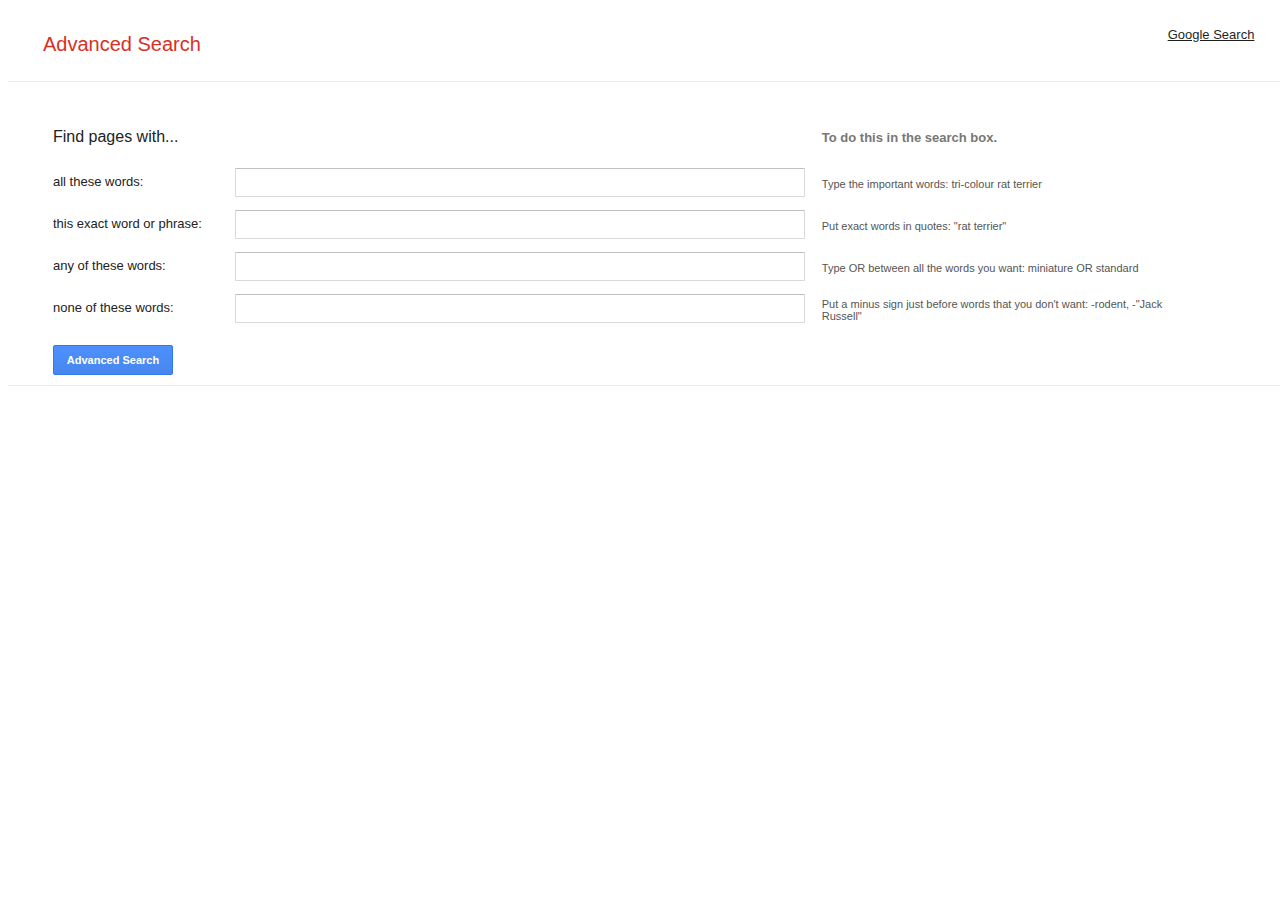
==== advanced-search.html @ 76b196b8 "Added advanced-search.html for large screens." ====
<!DOCTYPE html>
<html lang="en">
    <head>
        <title>Search</title>
        <meta name="viewport" content="width=device-width, initial-scale=1.0">
        <link rel="stylesheet" href="styles.css">
    </head>
    <body class="adv-search-body">
        <div class="adv-search-pg-contents">
            <div class="app-bar">
                <span class="adv-search-pg-title">Advanced Search</span>
            </div>
            <div class="grey-horizontal-rule"></div>

            <div class="advanced-search-form">
                <div class="grid-row">
                    <div class="row-item-1 heading-item-1">
                        Find pages with...
                    </div>
                    <div class="row-item-2">&nbsp;
                        <div class="row-item-3 heading-item-3 display-on-med-screen">
                            To do this in the search box.
                        </div>
                    </div>
                    <div class="row-item-3 heading-item-3 display-on-large-screen">
                        To do this in the search box.
                    </div>
                </div>
                <form action="https://google.com/search">
                    <div class="form-grid">
                        <div class="grid-row">
                            <label class="row-item-1" for="input1">
                                all these words:
                            </label>
                            <div class="row-item-2">
                                <div class="input-outer">
                                    <input type="text" name="as_q" id="input1">
                                </div>
                                <div class="row-item-3 display-on-med-screen">
                                    Type the important words: tri-colour rat terrier
                                </div>
                            </div>
                            <div class="row-item-3 display-on-large-screen">
                                Type the important words: tri-colour rat terrier
                            </div>
                        </div>
                        <div class="grid-row">
                            <label class="row-item-1" for="input2">
                                this exact word or phrase:
                            </label>
                            <div class="row-item-2">
                                <div class="input-outer">
                                    <input type="text" name="as_epq" id="input2">
                                </div>
                                <div class="row-item-3 display-on-med-screen">
                                    Put exact words in quotes: "rat terrier"
                                </div>
                            </div>
                            <div class="row-item-3 display-on-large-screen">
                                Put exact words in quotes: "rat terrier"
                            </div>
                        </div>
                        <div class="grid-row">
                            <label class="row-item-1" for="input3">
                                any of these words:
                            </label>
                            <div class="row-item-2">
                                <div class="input-outer">
                                    <input type="text" name="as_oq" id="input3">
                                </div>
                                <div class="row-item-3 display-on-med-screen">
                                    Type OR between all the words you want: miniature OR standard
                                </div>
                            </div>
                            <div class="row-item-3 display-on-large-screen">
                                Type OR between all the words you want: miniature OR standard
                            </div>
                        </div>
                        <div class="grid-row">
                            <label class="row-item-1" for="input4">
                                none of these words:
                            </label>
                            <div class="row-item-2">
                                <div class="input-outer">
                                    <input type="text" name="as_eq" id="input4">
                                </div>
                                <div class="row-item-3 display-on-med-screen">
                                    Put a minus sign just before words that you don't want: -rodent, -"Jack Russell"
                                </div>
                            </div>
                            <div class="row-item-3 display-on-large-screen">
                                Put a minus sign just before words that you don't want: -rodent, -"Jack Russell"
                            </div>
                        </div>
                    </div>

                    <input class="submit-button" type="submit" value="Advanced Search">
                </form>
            </div>

            <div class="grey-horizontal-rule"></div>
        </div>
        <div class="top-right-hyperlinks">
            <div id="image-search-button" class="top-right-hyperlink">
                <a href="index.html">Google Search</a>
            </div>
        </div>
    </body>
</html>
---- styles.css ----
body {
    font-family: 'Arial', 'sans-serif';
    display: flex;
    justify-content: center;
    align-items: center;
    min-height: 100vh;
    min-width: 100vw;
}
.main-container {
    display: flex;
    flex-direction: column;
    justify-content: center;
    align-items: center;
}

.logo-section {
    position: relative;
}

.form {
    padding: 20px;
}

.top-right-hyperlinks {
    display: grid;
    grid-auto-flow: column;
    justify-content: center;
    column-gap: 15px;
    position: absolute;
    top: 3vh;
    right: 2vw;
    font-size: 13px;
}

.top-right-hyperlink > a {
    cursor: pointer;
    color: #1f1f1f
}

.search-input {
    /* needed to make the padding be included in the height specified */
    box-sizing: border-box;
    width: 558px;
    height: 46px;
    padding: 11px;
    border: 1px solid #dfe1e5;
    border-radius: 24px;
}

.search-buttons {
    display: grid;
    grid-auto-flow: column;
    justify-content: center;
    column-gap: 24px;
    width: 100%;
    margin-top: 18px;
}

.search-button {
    background-color: #f8f9fa;
    border: 1px solid #f8f9fa;
    border-radius: 4px;
    color: #3c4043;
    font-family: Arial, sans-serif;
    font-size: 14px;
    margin: 11px 4px;
    padding: 0 16px;
    line-height: 27px;
    height: 36px;
    min-width: 54px;
    text-align: center;
    cursor: pointer;
    user-select: none;
}

#g-logo {
    width: 272px;
    height: 92px;
}

@media (max-width: 599px) {
    .search-input {
        width: 93vw;
    }
}

#images-logo {
    color: #4285f4;
    font: 16px / 16px Arial, sans-serif;
    position: absolute;
    left: 215px;
    bottom: 0;
    white-space: nowrap;
}

.adv-search-body {
    display: flex;
    flex-direction: column;
    justify-content: left;
    align-items: flex-start;
}

.app-bar {
    color: #d93025;
    font-size: 20px;
    margin: 25px 35px;
}

.grey-horizontal-rule {
    border-bottom: 1px solid #ebebeb;
    width: 100%;
}

.adv-search-pg-contents {
    width: 100%;
}

.advanced-search-form {
    max-width: 1140px;
    min-width: 200px;
    width: 96%;
    margin: 40px 2% 0 45px;
}

.form-grid {
    display: flex;
    flex-direction: column;
}

.grid-row {
    display: flex;
    align-items: center;
}

.row-item-1 {
    display: flex;
    flex-direction: row;
    align-items: center; 
    min-width: 167px;
    width: 16%;
    color: #222;
    font-size: 13px;
    line-height: 16px;
    height: 30px;
    margin-bottom: 12px;
}

.row-item-2 {
    display: inline-block;
    vertical-align: middle;
    width: 50%;
    min-width: 167px;
    margin-bottom: 12px;
}

.row-item-3 {
    display: flex;
    align-items: center;
    min-width: 160px;
    width: 32%;
    margin: 0 0 8px 1%;
    color: #555;
    font-size: 11px;
    padding-left: 5px;
    vertical-align: middle;
    height: 30px;
}

.row-item-2 input {
    width: 100%;
    padding-right: 16px;
    box-sizing: border-box;
    border-radius: 1px;
    border: 1px solid #d9d9d9;
    border-top: 1px solid #c0c0c0;
    font-size: 13px;
    height: 29px;
    padding: 1px 8px;
}

.heading-row {
    display: flex;
    flex-direction: row;
}

.heading-item-3 {
    font-size: 13px;
    font-weight: 700;
    color: #777;
    padding-left: 5px;
    margin-bottom: 15px;
}

.heading-item-1 {
    font-size: 16px;
    margin-bottom: 15px;
}

.display-on-med-screen {
    display: none;
}

.input-outer {
    vertical-align: top;
}

.submit-button {
    box-shadow: none;
    background-color: #4d90fe;
    color: #ffff;
    margin: 10px 0;
    padding: 0 12px;
    border: 1px solid #3079ed;
    user-select: none;
    line-height: 100%;
    height: 30px;
    min-width: 120px;
    border-radius: 2px;
    font-size: 11px;
    font-weight: bold;
    text-align: center;
    cursor: default;
    background-image: linear-gradient(to bottom, #4d90fe, #4787ed);
}

.submit-button:hover {
    background-color: #3c7dde;
    border-color: #3c7dde;
    background-image: linear-gradient(to bottom, #3c7dde, #2a65c8);
}

@media (min-width:306px) and (max-width:1056px) {
    .row-item-3 {
        display: none;
    }
}

@media (min-width: 1057px) and (max-width: 1069px) {
    .display-on-med-screen {
        display: block;
        width: 100%;
        margin: 0 0 8px 1%;
    }
    .display-on-large-screen {
        display: none;
    }
    .row-item-2 {
        
    }
}
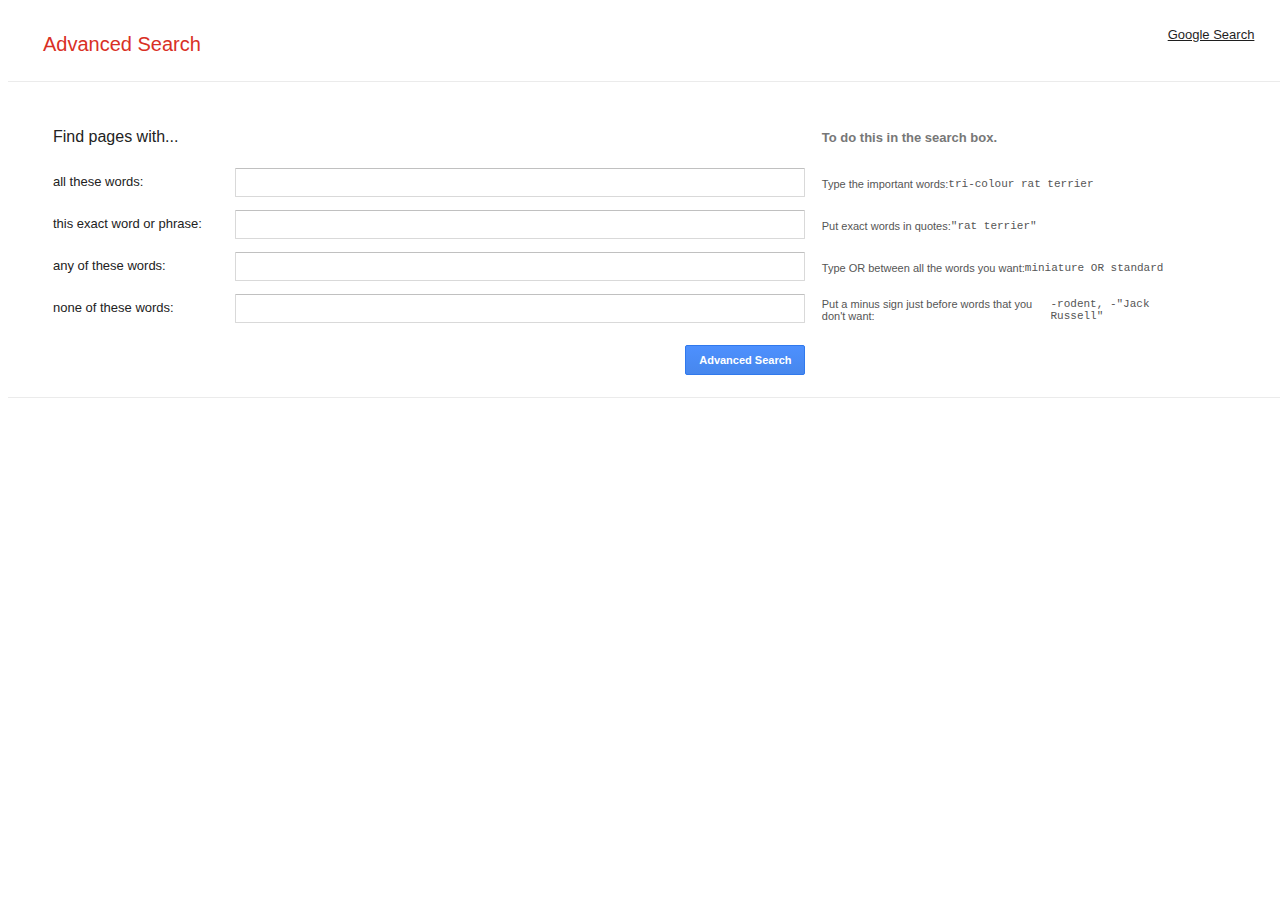
==== commit a98166fc: "Made advanced-search responsive and improved styles for inputs on other pages." ====
--- a/advanced-search.html
+++ b/advanced-search.html
@@ -18,11 +18,8 @@
                         Find pages with...
                     </div>
                     <div class="row-item-2">&nbsp;
-                        <div class="row-item-3 heading-item-3 display-on-med-screen">
-                            To do this in the search box.
-                        </div>
                     </div>
-                    <div class="row-item-3 heading-item-3 display-on-large-screen">
+                    <div class="row-item-3 heading-item-3">
                         To do this in the search box.
                     </div>
                 </div>
@@ -36,12 +33,9 @@
                                 <div class="input-outer">
                                     <input type="text" name="as_q" id="input1">
                                 </div>
-                                <div class="row-item-3 display-on-med-screen">
-                                    Type the important words: tri-colour rat terrier
-                                </div>
                             </div>
-                            <div class="row-item-3 display-on-large-screen">
-                                Type the important words: tri-colour rat terrier
+                            <div class="row-item-3">
+                                Type the important words: <span class="mono">tri-colour rat terrier</span>
                             </div>
                         </div>
                         <div class="grid-row">
@@ -52,12 +46,9 @@
                                 <div class="input-outer">
                                     <input type="text" name="as_epq" id="input2">
                                 </div>
-                                <div class="row-item-3 display-on-med-screen">
-                                    Put exact words in quotes: "rat terrier"
-                                </div>
                             </div>
-                            <div class="row-item-3 display-on-large-screen">
-                                Put exact words in quotes: "rat terrier"
+                            <div class="row-item-3">
+                                Put exact words in quotes: <span class="mono">"rat terrier"</span>
                             </div>
                         </div>
                         <div class="grid-row">
@@ -68,12 +59,9 @@
                                 <div class="input-outer">
                                     <input type="text" name="as_oq" id="input3">
                                 </div>
-                                <div class="row-item-3 display-on-med-screen">
-                                    Type OR between all the words you want: miniature OR standard
-                                </div>
                             </div>
-                            <div class="row-item-3 display-on-large-screen">
-                                Type OR between all the words you want: miniature OR standard
+                            <div class="row-item-3">
+                                Type OR between all the words you want: <span class="mono">miniature OR standard</span>
                             </div>
                         </div>
                         <div class="grid-row">
@@ -84,17 +72,19 @@
                                 <div class="input-outer">
                                     <input type="text" name="as_eq" id="input4">
                                 </div>
-                                <div class="row-item-3 display-on-med-screen">
-                                    Put a minus sign just before words that you don't want: -rodent, -"Jack Russell"
-                                </div>
                             </div>
-                            <div class="row-item-3 display-on-large-screen">
-                                Put a minus sign just before words that you don't want: -rodent, -"Jack Russell"
+                            <div class="row-item-3">
+                                Put a minus sign just before words that you don't want: <span class="mono">-rodent, -"Jack Russell"</span>
                             </div>
                         </div>
                     </div>
-
-                    <input class="submit-button" type="submit" value="Advanced Search">
+                    <div class="grid-row">
+                        <div class="row-item-1"></div>
+                        <div class="row-item-2 button-class">
+                            <input class="submit-button" type="submit" value="Advanced Search">
+                        </div>
+                        <div class="row-item-3"></div>
+                    </div>
                 </form>
             </div>
 
--- a/styles.css
+++ b/styles.css
@@ -1,3 +1,6 @@
+.mono {
+    font-family: monospace;
+}
 body {
     font-family: 'Arial', 'sans-serif';
     display: flex;
@@ -45,6 +48,16 @@
     padding: 11px;
     border: 1px solid #dfe1e5;
     border-radius: 24px;
+}
+
+.search-input:hover {
+    background: #fff;
+    box-shadow: 0 1px 6px rgba(32, 33, 36, .28);
+    border-color: transparent;
+}
+
+.search-input:focus {
+    outline: none;
 }
 
 .search-buttons {
@@ -73,6 +86,13 @@
     user-select: none;
 }
 
+.search-button:hover {
+    box-shadow: 0 1px 1px rgba(0, 0, 0, .1);
+    background-color: #f8f9fa;
+    border: 1px solid #dadce0;
+    color: #202124;
+}
+
 #g-logo {
     width: 272px;
     height: 92px;
@@ -130,6 +150,7 @@
 .grid-row {
     display: flex;
     align-items: center;
+    flex-wrap: wrap;
 }
 
 .row-item-1 {
@@ -166,7 +187,7 @@
     height: 30px;
 }
 
-.row-item-2 input {
+.row-item-2 input[type="text"] {
     width: 100%;
     padding-right: 16px;
     box-sizing: border-box;
@@ -196,9 +217,9 @@
     margin-bottom: 15px;
 }
 
-.display-on-med-screen {
+/* .display-on-med-screen {
     display: none;
-}
+} */
 
 .input-outer {
     vertical-align: top;
@@ -215,6 +236,8 @@
     line-height: 100%;
     height: 30px;
     min-width: 120px;
+    width: 120px;
+    box-sizing: border-box;
     border-radius: 2px;
     font-size: 11px;
     font-weight: bold;
@@ -229,22 +252,32 @@
     background-image: linear-gradient(to bottom, #3c7dde, #2a65c8);
 }
 
-@media (min-width:306px) and (max-width:1056px) {
+.button-class {
+    display: flex;
+    justify-content: end;
+}
+
+@media (max-width:1056px) {
     .row-item-3 {
         display: none;
     }
 }
 
 @media (min-width: 1057px) and (max-width: 1069px) {
-    .display-on-med-screen {
-        display: block;
-        width: 100%;
-        margin: 0 0 8px 1%;
-    }
-    .display-on-large-screen {
-        display: none;
+    .grid-row {
+        width: 674px;
+    }
+    .row-item-3.heading-item-3 {
+        margin-left: 30%;
+    }
+    .row-item-1 {
+        width: 30%;
     }
     .row-item-2 {
-        
+        width: 70%;
+    }
+    .row-item-3 {
+        margin-left: 32%;
+        width: fit-content;
     }
 }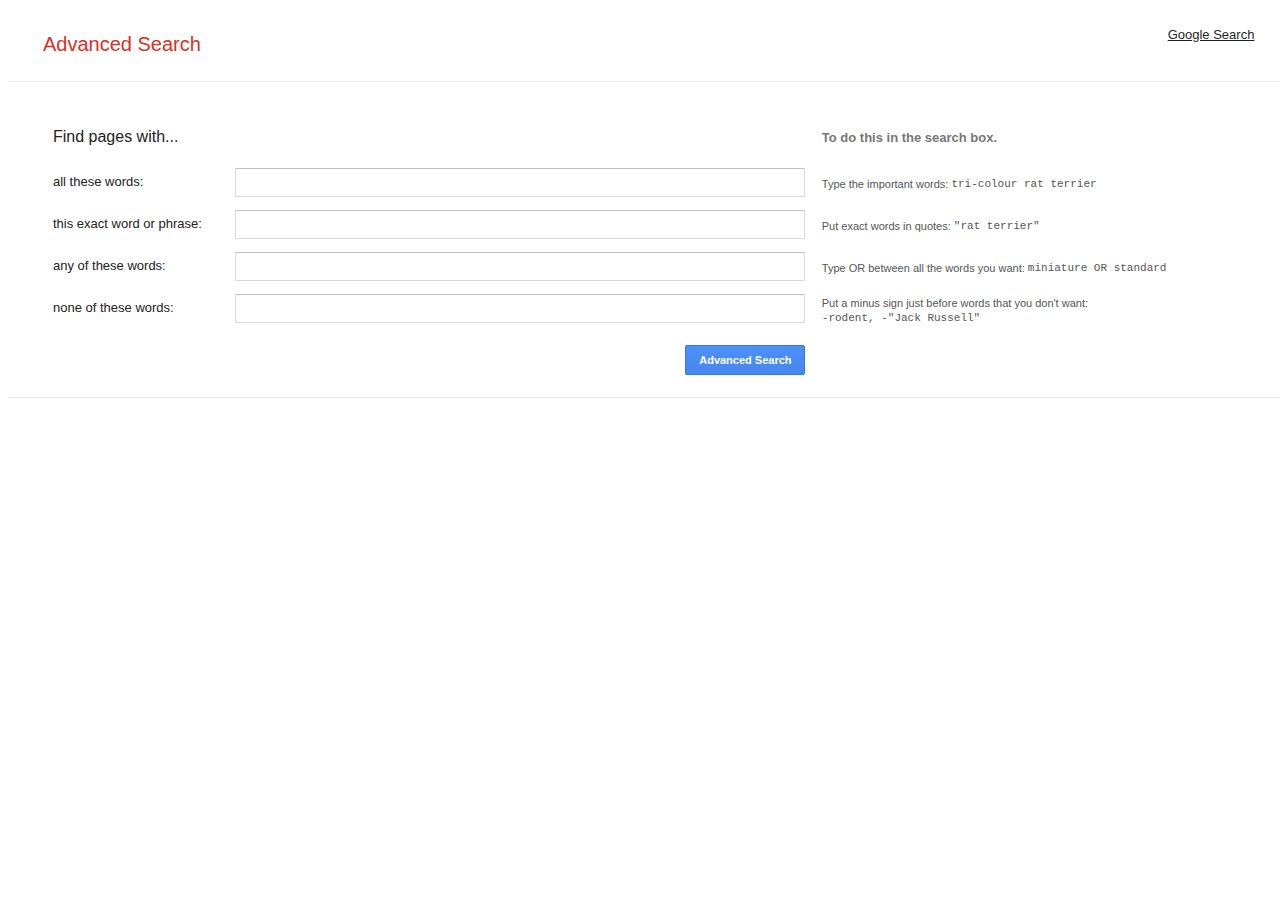
==== commit e2d9adbe: "Fixed styles for advanced search." ====
--- a/advanced-search.html
+++ b/advanced-search.html
@@ -35,7 +35,7 @@
                                 </div>
                             </div>
                             <div class="row-item-3">
-                                Type the important words: <span class="mono">tri-colour rat terrier</span>
+                                Type the important words:&nbsp;<span class="mono">tri-colour rat terrier</span>
                             </div>
                         </div>
                         <div class="grid-row">
@@ -48,7 +48,7 @@
                                 </div>
                             </div>
                             <div class="row-item-3">
-                                Put exact words in quotes: <span class="mono">"rat terrier"</span>
+                                Put exact words in quotes:&nbsp;<span class="mono">"rat terrier"</span>
                             </div>
                         </div>
                         <div class="grid-row">
@@ -61,7 +61,7 @@
                                 </div>
                             </div>
                             <div class="row-item-3">
-                                Type OR between all the words you want: <span class="mono">miniature OR standard</span>
+                                Type OR between all the words you want:&nbsp;<span class="mono">miniature OR standard</span>
                             </div>
                         </div>
                         <div class="grid-row">
@@ -74,7 +74,8 @@
                                 </div>
                             </div>
                             <div class="row-item-3">
-                                Put a minus sign just before words that you don't want: <span class="mono">-rodent, -"Jack Russell"</span>
+                                Put a minus sign just before words that you don't want:
+                                <span class="mono">-rodent, -"Jack Russell"</span>
                             </div>
                         </div>
                     </div>
--- a/styles.css
+++ b/styles.css
@@ -1,5 +1,6 @@
 .mono {
     font-family: monospace;
+    display: inline;
 }
 body {
     font-family: 'Arial', 'sans-serif';
@@ -177,6 +178,7 @@
 .row-item-3 {
     display: flex;
     align-items: center;
+    flex-wrap: wrap;
     min-width: 160px;
     width: 32%;
     margin: 0 0 8px 1%;
